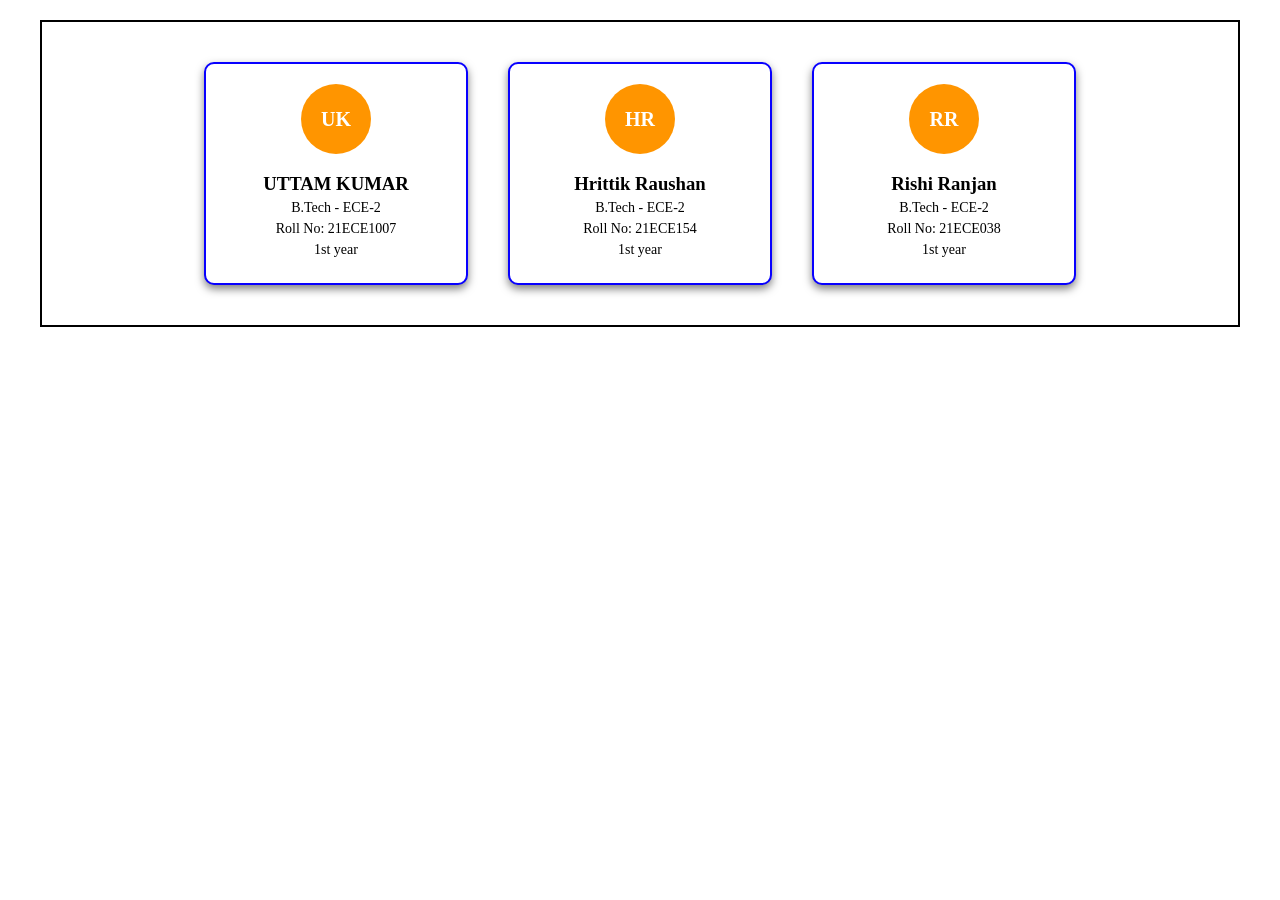
==== index.html @ 5486f375 "initial commit" ====
<!DOCTYPE html>
<html lang="en">
<head>
    <meta charset="UTF-8">
    <meta name="viewport" content="width=device-width, initial-scale=1.0">
    <title>Document</title>
    <link rel="stylesheet" href="./style1.css"
</head>
<body>
    <div class="container">
        <div class ="card">
            <div class="circle">UK</div>
<H3> UTTAM KUMAR</H3>
<P>B.Tech - ECE-2</P>
<p>Roll No: 21ECE1007</p>
<p>1st year</p>
</div>



        <div class ="card">
            <div class="circle">HR</div>
<H3> Hrittik Raushan</H3>
<P>B.Tech - ECE-2</P>
<p>Roll No: 21ECE154</p>
<p>1st year</p>



</div>




  
        <div class ="card">
            <div class="circle">RR</div>
<H3> Rishi Ranjan</H3>
<P>B.Tech - ECE-2</P>
<p>Roll No: 21ECE038</p>
<p>1st year</p>
</div>




</body>
</html>
---- style1.css ----
body {
  font-family: 'Georgia', serif;
  margin: 20px;
}



.container {
  border: 2px solid black;
  display: flex;
  justify-content: center;    
  align-items: center;         
  flex-direction: row;         
  gap: 40px;                   
  padding: 40px;
  margin: 20px;
}

.card {
  background-color: white;
  width: 220px;
  text-align: center;
  border-radius: 10px;
  padding: 20px;
  box-shadow: 0 4px 8px rgba(0, 0, 0, 0.5);
  border: 2px solid #0800ff;

}

.circle {
  background-color: #ff9500;
  color: white;
  font-weight: bold;
  font-size: 20px;
  border-radius: 50%;
  width: 70px;
  height: 70px;
  line-height: 70px;
  margin: 0 auto 15px;
}

h3 {
  margin-bottom: 5px;
}

p {
  margin: 5px 0;
  font-size: 14px;
}
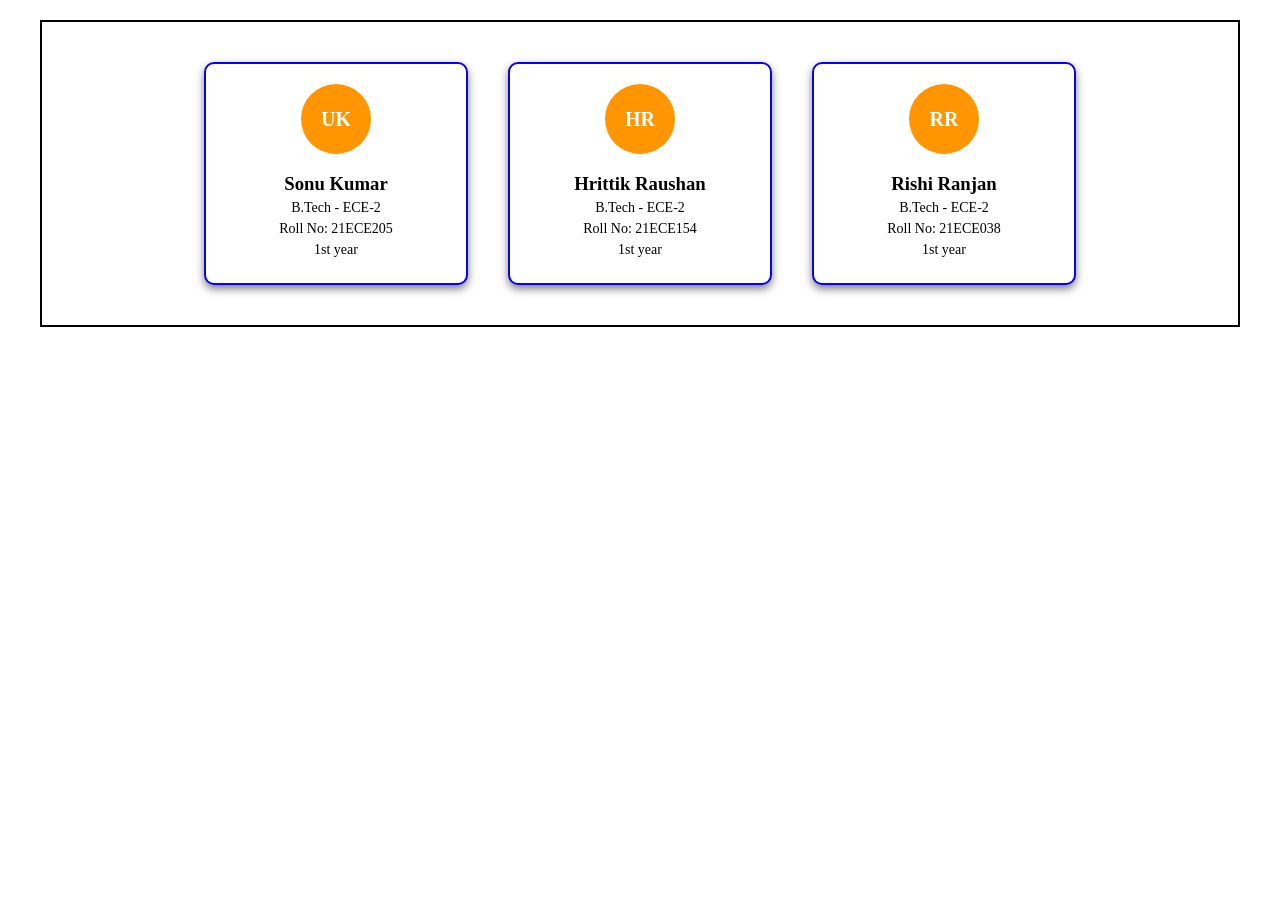
==== commit e65f97ae: "experiment 8" ====
--- a/index.html
+++ b/index.html
@@ -10,9 +10,9 @@
     <div class="container">
         <div class ="card">
             <div class="circle">UK</div>
-<H3> UTTAM KUMAR</H3>
+<H3> Sonu Kumar</H3>
 <P>B.Tech - ECE-2</P>
-<p>Roll No: 21ECE1007</p>
+<p>Roll No: 21ECE205</p>
 <p>1st year</p>
 </div>
 
